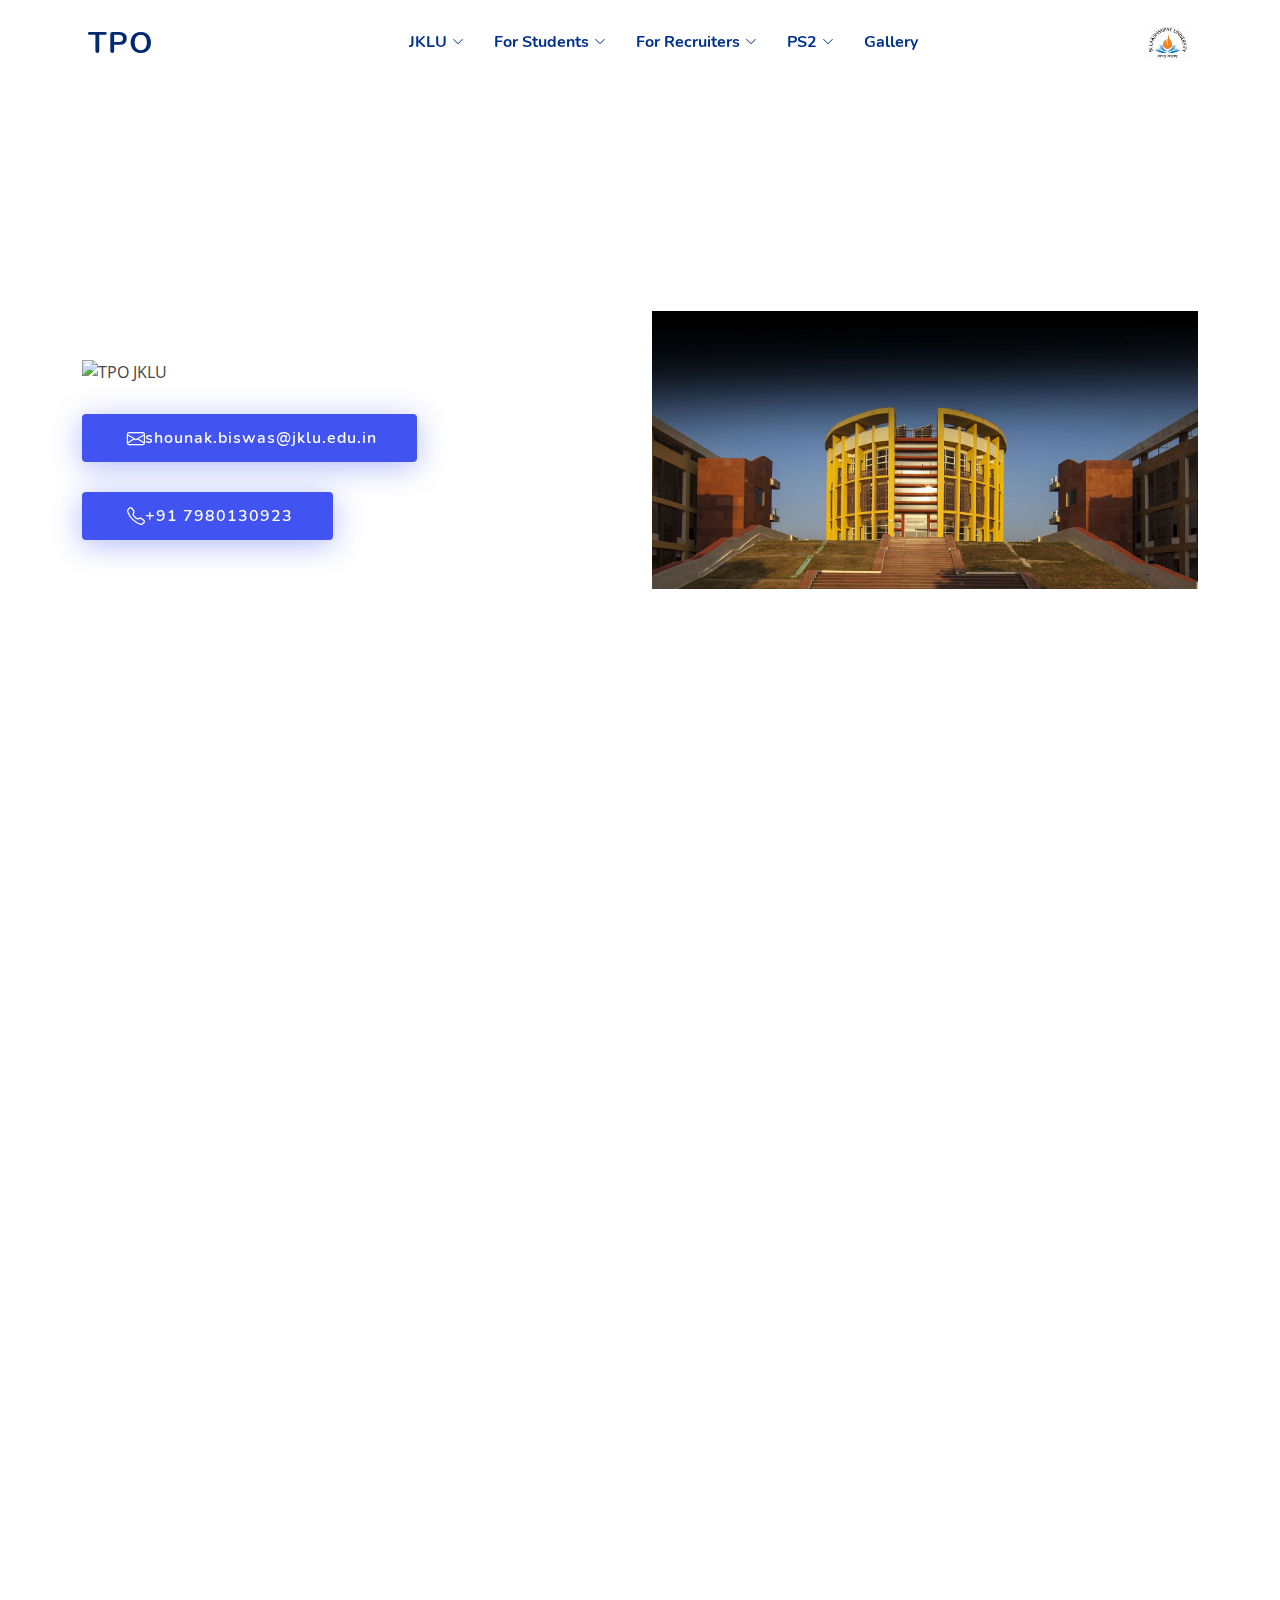
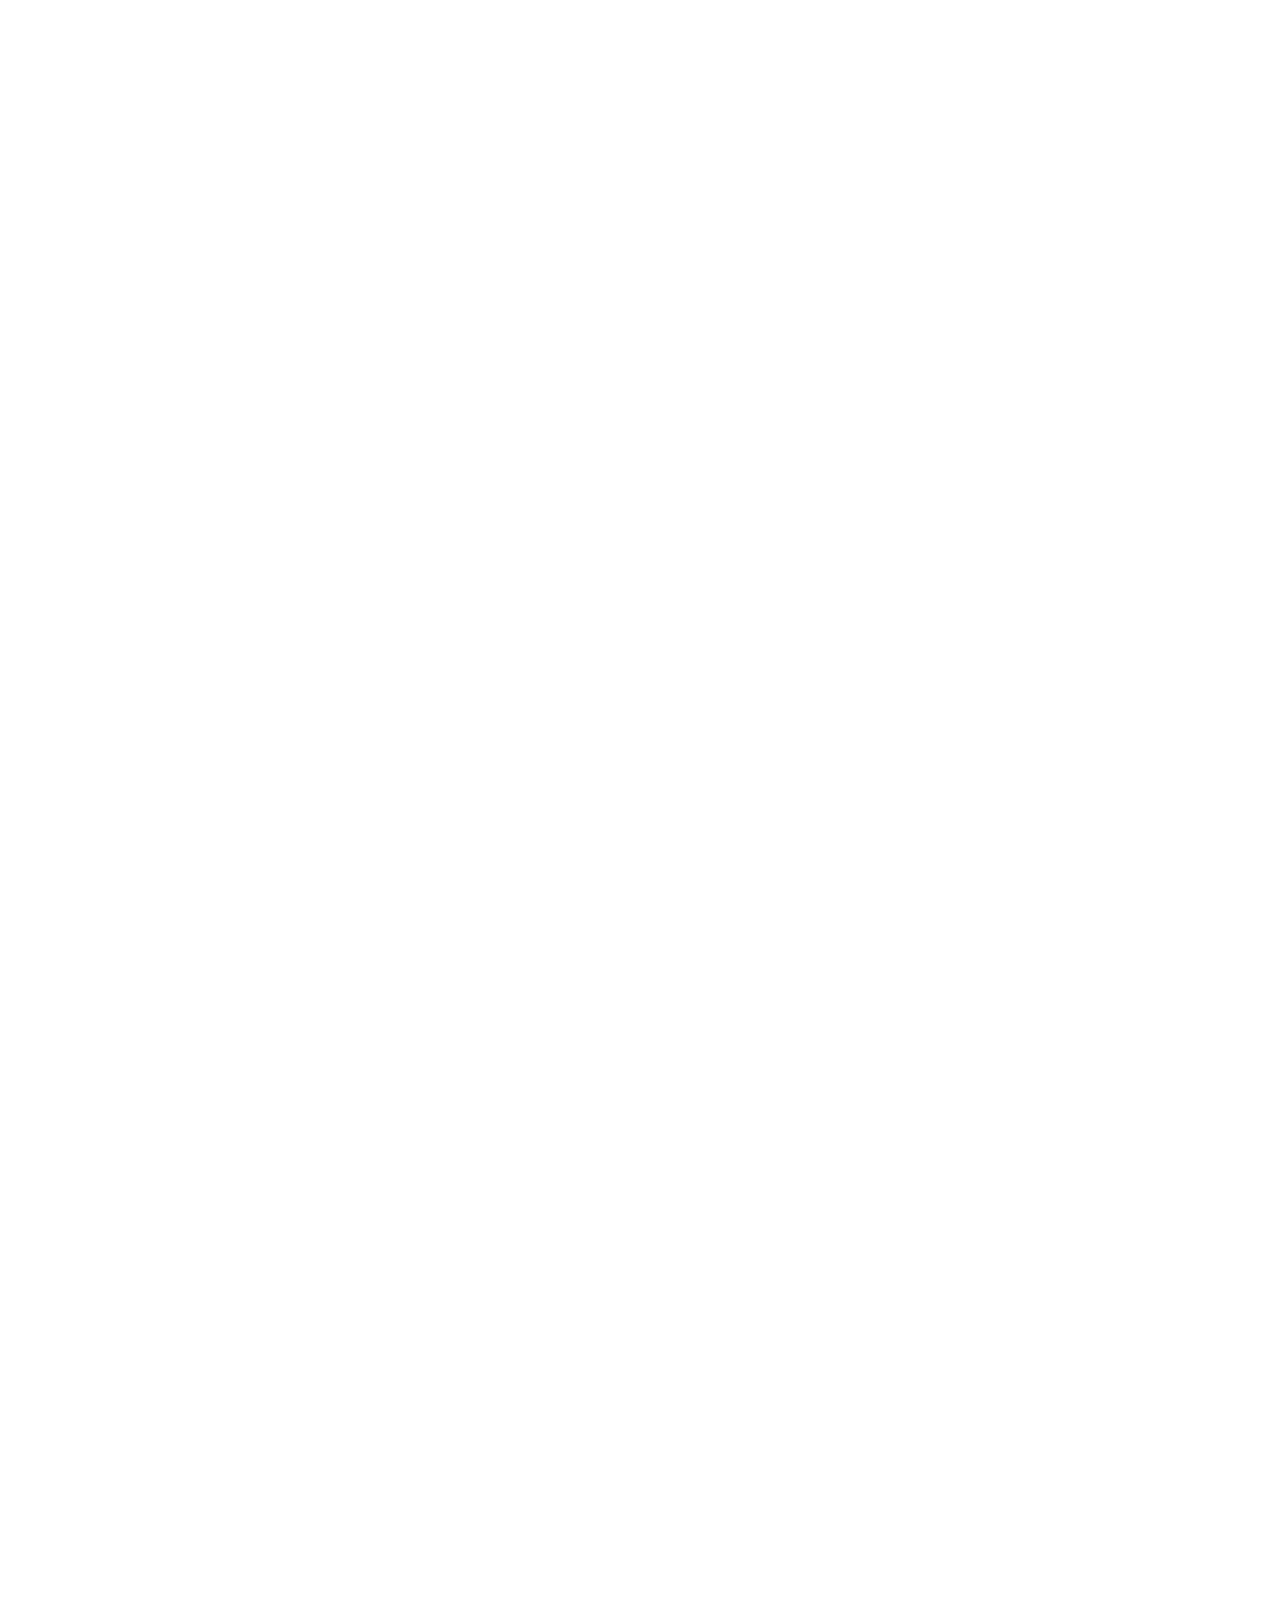
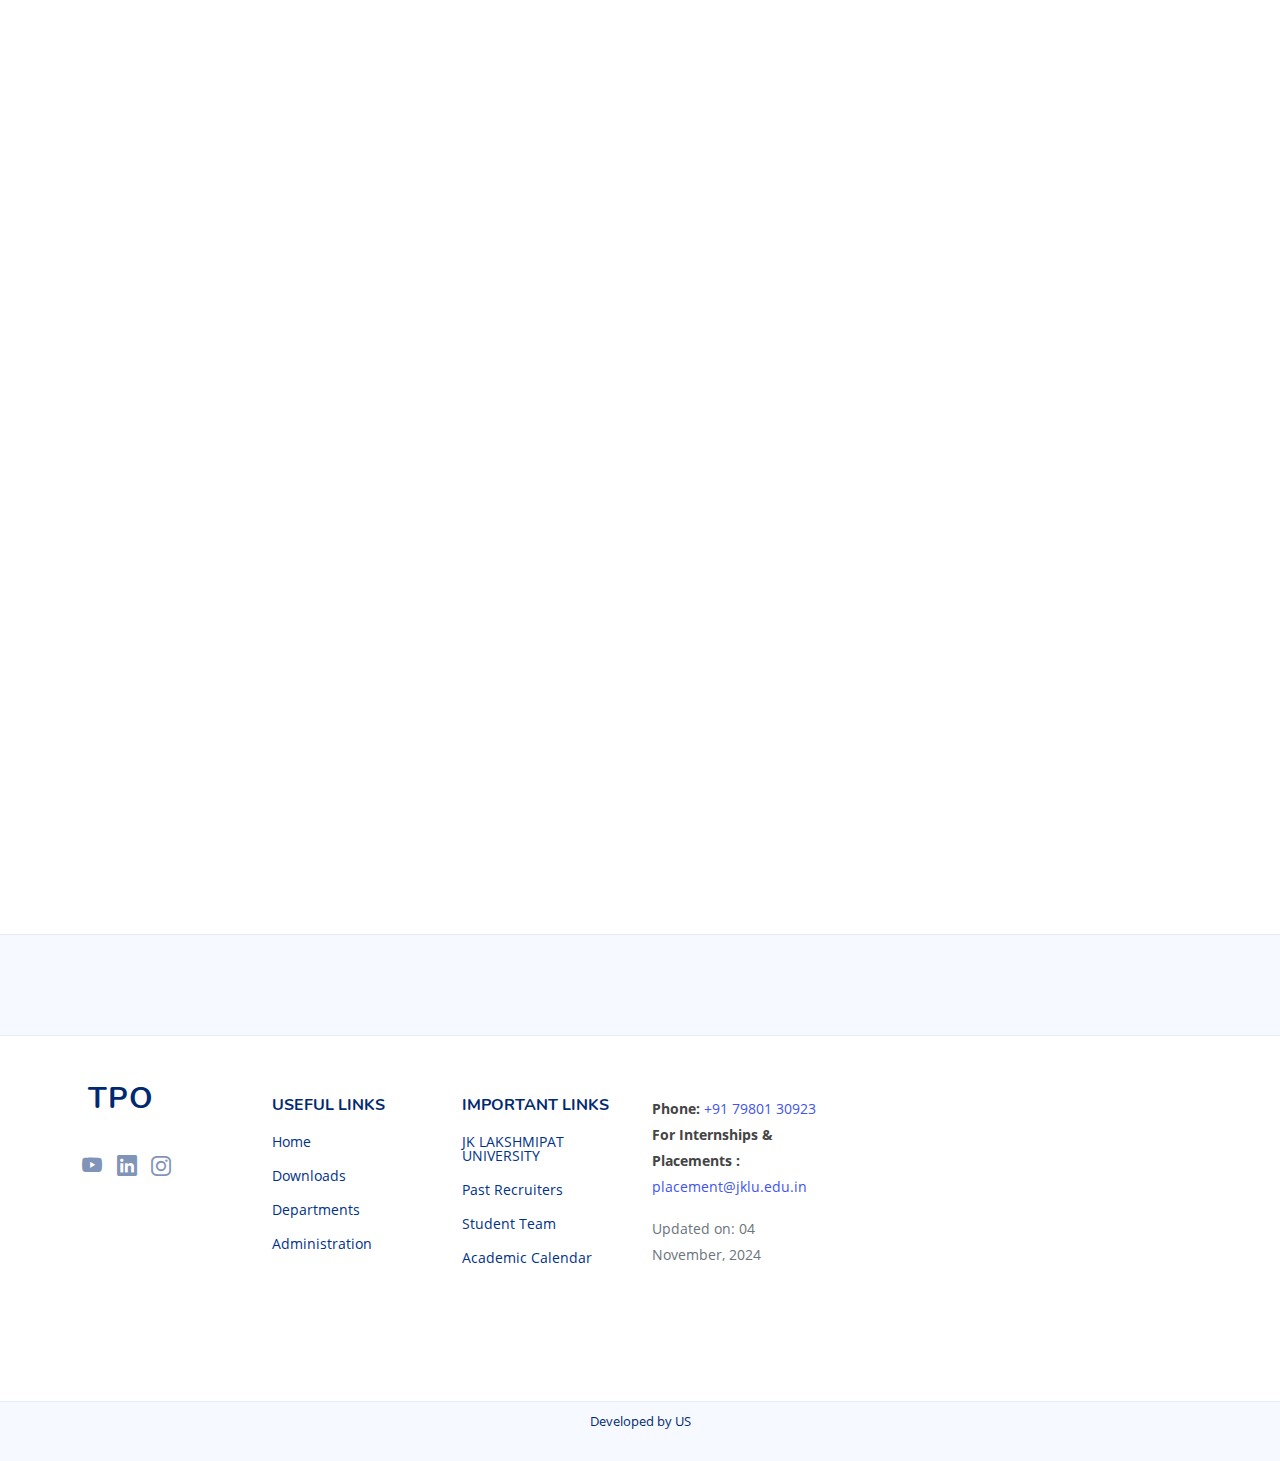
==== Index.html @ 1d0a066d "surya is cadding the main homepage files" ====
<!DOCTYPE html><html lang="en"><head>
  <!-- ======= Header ======= -->
  <meta charset="utf-8">
<meta content="width=device-width, initial-scale=1.0" name="viewport">

<title>TPO-JKLU</title>
<meta name="description" content="JKLU">
<meta name="keywords" content="JKLU">
<meta name="og:title" property="og:title" content="TPO-JKLU">
<meta name="robots" content="index, TPO">

<!-- Favicons -->
<link rel="icon" type="image/x-icon" href="favicon.ico">
<link rel="apple-touch-icon" type="image/x-icon" href="images/apple-touch-icon.png">

<!-- Google Fonts -->
<!-- same as : assets/css/font.css -->

<!-- Vendor CSS Files -->
<link href="css/bootstrap.min.css" rel="stylesheet">
<link href="css/bootstrap-icons.css" rel="stylesheet">
<link href="css/aos.css" rel="stylesheet">
<link href="css/remixicon.css" rel="stylesheet">
<link href="css/swiper-bundle.min.css" rel="stylesheet">
<link href="css/glightbox.min.css" rel="stylesheet">

<!-- Template Main CSS File -->
<link href="css/style.css" rel="stylesheet">
<link href="css/font.css" rel="stylesheet">  <!-- End Header -->
</head>

<body data-bs-spy="scroll" data-bs-target="#navbar" data-bs-offset="100">

  <!-- ======= Header ======= -->
  <!-- ======= Header ======= -->
<header id="header" class="header fixed-top">
  <div class="container-fluid container-xl d-flex align-items-center justify-content-between">
    <a href="index.php" class="logo d-flex align-items-center">
      <img src="images/emb_color.png" alt="">
      <span>TPO</span>
    </a>

    <nav id="navbar" class="navbar">
      <ul>
        <li class="dropdown">
          <a href="#"><span>JKLU</span> <i class="bi bi-chevron-down"></i></a>
          <ul>
            <li><a href="https://jklu.edu.in/about/">About JKLU</a></li>
            <li><a href="#">Student &amp; Academics</a></li>
            <li><a href="#">Industry Collaborations</a></li>
            <li><a href="#">Semester Exchange Programmes</a></li>
          </ul>
        </li>

        <li class="dropdown">
          <a href="#"><span>For Students</span> <i class="bi bi-chevron-down"></i></a>
          <ul>
            <li>
              <!--to be change -->
              <a href="#">Student Login</a>  
            </li>
            <li>
              <a href="https://apps.powerapps.com/play/6073214b-5697-424c-85fe-4f716449e970?tenantId=624d5c4b-45c5-4122-8cd0-44f0f84e945d&amp;source=portal&amp;screenColor=rgba(0%2C%20176%2C%20240%2C%201">
                Alumni Search</a>
            </li>
            <li><a href="student.php?id=faq">F.A.Q.</a></li>
            <li><a href="student.php?id=alumni">Alumni</a></li>
          </ul>
        </li>

        <li class="dropdown">
          <a href="#"><span>For Recruiters</span> <i class="bi bi-chevron-down"></i></a>
          <ul>
            <li>
              <!-- to be change -->
              <a href="#">Recruiters Login</a>
            </li>
            <li><a href="recruiter.php?id=past">Past Recruiters</a></li>
            <li>
              <a href="recruiter.php?id=procedure">Recruiters Procedure</a>
            </li>
          </ul>
        </li>

        <!-- <li class="dropdown">
          <a href="#"><span>For Alumni</span> <i class="bi bi-chevron-down"></i></a>
          <ul>
            <li>
              <a href="#">Alumni Job Notice Board</a>
            </li>
            <li>
              <a href="#">#a>
            </li>
          </ul>
        </li>
 -->
        
        <li class="dropdown">
          <a href="#"><span>PS2</span> <i class="bi bi-chevron-down"></i></a>
          <ul>
            <!-- <li><a class="nav-link" href="#">TPO</a></li> -->
            <li><a href="index.php">About Us</a></li>
            <li>
              <a href="https://www.linkedin.com/school/jklujaipur/">Linkedin Page</a>
            </li>
            <li>
              <a href="https://www.youtube.com/@JKLUJaipur">Youtube Channel</a>
            </li>
            <li>
              <a href="https://www.instagram.com/jklu_jaipur/">Instagram Page</a>
            </li>
          </ul>
        </li>
        

        <!-- <li><a class="getstarted" href="downloads.php">Downloads</a></li> -->

        <li><a href="#">Gallery </a></li>
        
      </ul>
      <i class="bi bi-list mobile-nav-toggle"></i>
    </nav>
    <!-- .navbar -->
<!-- to be change -->
    <a href="#" class="logo d-flex align-items-center">
      <img src="images/jklu_logo.png" alt="">
    </a>
  </div>
</header>
<!-- End Header -->
  <!-- End Header -->

  <!-- ======= Hero Section ======= -->
  <section id="hero" class="hero d-flex align-items-center">
    <div class="container">
      <div class="row">
        <div class="col-lg-6 d-flex flex-column justify-content-center">
          <img src="images/full_color.png" alt="TPO JKLU" width="80%">
          <div data-aos="fade-up" data-aos-delay="400">
            <div class="text-center text-lg-start">
              <a href="mailto:placement@jklu.edu.in" class="btn-get-started scrollto d-inline-flex align-items-center justify-content-center align-self-center">
                <i class="bi bi-envelope"></i>
                <span>shounak.biswas@jklu.edu.in</span>
              </a>
              <a href="tel:+911126591731" class="btn-get-started scrollto d-inline-flex align-items-center justify-content-center align-self-center">
                <i class="bi bi-telephone"></i>
                <span>+91 7980130923</span>
              </a>
            </div>
          </div>
        </div>
        <div class="col-lg-6 hero-img" data-aos="zoom-out" data-aos-delay="200">
          <img src="images/hero-img.jpg" class="img-fluid" alt="TPO JKLU" width="100%">
        </div>
      </div>
    </div>
  </section><!-- End Hero -->

  <main id="main">

    <!-- ======= About Section ======= -->
    <section id="about" class="about">
      <div class="container" data-aos="fade-up">
        <div class="row gx-0">
          <div class="col-lg-6 d-flex flex-column justify-content-center" data-aos="fade-up" data-aos-delay="200">
            <div class="content">
              <h3>Who We Are</h3>
              <h2>Office of Career services</h2>
              <p style="text-align: justify;">
                We at JKLU take pride in our students and their endeavours. Every year, our career guidance and placement department assists them in exploring new and exciting career options to make informed choices. The department organises industry visits and numerous on-campus symposia for the outgoing students of our three institutes of Engineering, Management, and Design that create opportunities for them to interact with prospective recruiters and allow them to make inroads into unexplored sectors and fields. 
              </p>

              <!-- <div class="text-center text-lg-start">
                <a href="#" class="btn-read-more d-inline-flex align-items-center justify-content-center align-self-center">
                  <span>Read More</span>
                  <i class="bi bi-arrow-right"></i>
                </a>
              </div> -->

            </div>
          </div>
          <div class="col-lg-6 d-flex align-items-center" data-aos="zoom-out" data-aos-delay="200">
            <img src="images/TPO1.png" class="img-fluid team-img" alt="TPO JKLU" width="100%">
          </div>
        </div>
      </div>
    </section><!-- End About Section -->

    <!-- ======= Services Section ======= -->
    <section id="iit"></section>
    <section id="services" class="services">
      <div class="container" data-aos="fade-up">
        <header class="section-header">
          <h2>JKLU</h2>
          <p>JKLU gives you an edge over the rest</p>
        </header>
        <div class="row gy-4">


          <div class="col-lg-3 col-md-6" data-aos="fade-up" data-aos-delay="200">
            <div class="service-box orange">
              <!-- <h3>Amongst the</h3> -->
              <a href="#" target="_blank" class="read-more">
                <img src="images/naac.jpeg" alt="TPO JKLU" width="150%">
              </a>
            </div>
          </div>

          <div class="col-lg-3 col-md-6" data-aos="fade-up" data-aos-delay="200">
            <div class="service-box orange">
              <!-- <h3>Amongst the</h3> -->
              <a href="#" target="_blank" class="read-more">
                <img src="images/ugc.jpeg" alt="TPO JKLU" width="150%">
              </a>
              <p>UGC Letter</p>
            </div>
          </div>

          <div class="col-lg-3 col-md-6" data-aos="fade-up" data-aos-delay="200">
            <div class="service-box orange">
              <!-- <h3>Amongst the</h3> -->
              <a href="#" target="_blank" class="read-more">
                <img src="images/dsir.jpeg" alt="JKLU" width="150%">
              </a>
              <p>DSIR Recognition</p>
            </div>
          </div>

          <div class="col-lg-3 col-md-6" data-aos="fade-up" data-aos-delay="200">
            <div class="service-box orange">
              <!-- <h3>Amongst the</h3> -->
              <a href="#" target="_blank" class="read-more">
                <img src="images/aiu.jpeg" alt="JKLU" width="150%">
              </a>
              <p>Provisional Membership, Association of Indian Universitites</p>
            </div>
          </div>

          <div class="col-lg-12 col-md-12" data-aos="fade-up" data-aos-delay="600">
            <div class="service-box purple">
              <p style="text-align: justify;">
                JKLU has been critically acclaimed across borders with its renowned alumni holding top national and international
                positions. It is now recognized as the No.1 Educational Institute of India**. The foundation stone of
                JKLU was laid in 1959 with the collaboration of UK Government and the Federation of British
                Industries in London. Getting its first admission in 1961 and being recognised as Institute of national
                importance in 1963, JKLU has witnessed unprecedented success across various fields, not limited to
                engineering - even though it is quite young as compared to some of the global universities.
              </p>
            </div>
          </div>
          <div class="col-lg-12 col-md-12" data-aos="fade-up" data-aos-delay="700">
            <div class="service-box pink">
              <p style="text-align: justify;">
                JKLU offers rigorous courses and vast exposure through multivariate extra- curricular and
                co-curricular activities. Besides, students are skilled with social skills along with technical
                expertise. In contemporary times, these students work in multi-faceted domains like on roles as
                scientists, designers, technologists, business managers, entrepreneurs, etc. Also, several
                alumni has transcended from their original disciplines to another fields of administrative
                services, active politics, NGOs, etc. IITians are significantly contributing in nation building
                and to the technological expansion and industrial developments around the globe. The institution,
                in itself, is ranked amongst the best in the world.
              </p>
            </div>
          </div>
        </div>
      </div>
    </section><!-- End Services Section -->

    <!-- ======= Values Section ======= -->
    <section id="values" class="values">

      <div class="container" data-aos="fade-up">

        <header class="section-header">
          <h2>Our Values</h2>
          <p>Our Students, Departments and Research</p>
        </header>

        <div class="row">

          <div class="col-lg-4">
            <div class="box" data-aos="fade-up" data-aos-delay="200">
              <img src="images/values-1.png" class="img-fluid" alt="JKLU">
              <h3>Students</h3>
              <p>JKLU draws on a reserve of extraordinary talent</p>
              <h5><a href="#">Read More</a></h5>
            </div>
          </div>


          <div class="col-lg-4 mt-4 mt-lg-0">
            <div class="box" data-aos="fade-up" data-aos-delay="400">
              <img src="images/values-3.png" class="img-fluid" alt="TPO JKLU">
              <h3>Departments</h3>
              <p>JKLU is home to over 90+ disciplines and 30+ different departments.</p>
              <h5><a href="department.html">Read More</a></h5>
            </div>
          </div>

          <div class="col-lg-4 mt-4 mt-lg-0">
            <div class="box" data-aos="fade-up" data-aos-delay="600">
              <img src="images/values-2.png" class="img-fluid" alt="JKLU">
              <h3>Research</h3>
              <p>The Industrial R&amp;D Unit has been specifically set up to provide specialised administrative</p>
              <h5><a href="#">Read More</a></h5>
            </div>
          </div>

        </div>

      </div>

    </section><!-- End Values Section -->

    <!-- ======= Features Section ======= -->
    <section id="features" class="features">
      <div class="container" data-aos="fade-up">
        <!-- <header class="section-header">
          <h2>Features</h2>
          <p>Past Recruiters & Alumni</p>
        </header> -->
        <!-- Feature Icons -->
        <div class="row feature-icons" data-aos="fade-up">
          <h3>Past Recruiters &amp; Alumni</h3>
          <div class="row">
            <div class="col-xl-6 text-center" data-aos="fade-right" data-aos-delay="100">
              <img src="images/Big_data.jpg" class="img-fluid p-4" alt="JKLU">
            </div>
            <div class="col-xl-6 d-flex content">
              <div class="row align-self-center gy-4">
                <div class="col-md-12 icon-box" data-aos="fade-up" data-aos-delay="100">
                  <i class="ri-stack-line"></i>
                  <div>
                    <h4>Past Recruiters</h4>
                    <p style="text-align: justify;">
                      Recruiters from some of the best companies in India and in the world have trusted the
                      departments and students of JKLU to bring them to great heights.
                    </p>
                    <p style="text-align: right;">
                      <a href="recruiter.php?id=past" class="btn btn-outline-primary">Past Recruiters</a>
                    </p>
                  </div>
                </div>
                <div class="col-md-12 icon-box" data-aos="fade-up" data-aos-delay="300">
                  <i class="ri-magic-line"></i>
                  <div>
                    <h4>Alumni</h4>
                    <p style="text-align: justify;">
                      Alumnis of JKLU in particular have excelled and
                      acquired positions of eminence in every field imaginable-from Engineering to
                      Finance to Management to even the Arts. Significantly, they have also acted as
                      instruments of change wherever they have been. They have demonstrated social
                      responsibility and now, increasingly, a responsibility towards their nation and their alma mater.
                    </p>
                    <p style="text-align: right;">
                      <a href="student.php?id=alumni" class="btn btn-outline-primary">Our Alumni</a>
                    </p>
                  </div>
                </div>
              </div>
            </div>
          </div>
        </div>
        <!-- End Feature Icons -->
      </div>
    </section><!-- End Features Section -->

  </main><!-- End #main -->

  <!-- ======= Footer ======= -->
  <!-- ======= Footer ======= -->
<footer id="footer" class="footer">
  <div class="footer-newsletter"></div>

  <div class="footer-top">
    <div class="container">
      <div class="row gy-4">
        <div class="col-lg-2 col-md-12 footer-info">
          <a href="index.php" class="logo d-flex align-items-center">
            <img src="images/emb_color.png" alt="">
            <span>TPO</span>
          </a>
          <p>
            <br>
          </p>
          <div class="social-links mt-3">
            <a target="_blank" href="https://www.youtube.com/@JKLUJaipur" class="youtube"><i class="bi bi-youtube"></i></a>
            <a target="_blank" href="https://www.linkedin.com/school/jklujaipur/" class="linkedin"><i class="bi bi-linkedin"></i></a>
            <a target="_blank" href="https://www.instagram.com/jklu_jaipur/" class="instagram"><i class="bi bi-instagram"></i></a>
          </div>
        </div>

        <div class="col-lg-2 col-6 footer-links">
          <h4>Useful Links</h4>
          <ul>
            <li><a href="index.php">Home</a></li>
            <li><a href="downloads.php">Downloads</a></li>
            <li><a href="department.php">Departments</a></li>
            <li><a href="admin.php">Administration</a></li>
          </ul>
        </div>

        <div class="col-lg-2 col-6 footer-links">
          <h4>Important Links</h4>
          <ul>
            <li><a href="https://jklu.edu.in/">JK LAKSHMIPAT UNIVERSITY</a></li>
            <li><a href="recruiter.php?id=past">Past Recruiters</a></li>
            <li><a href="team.php">Student Team</a></li>
            <li>
              <a href="#">Academic Calendar</a>
            </li>
          </ul>
        </div>

        <div class="col-lg-2 col-md-12 footer-contact">
          <!-- <h4>
            <a class="btn btn-outline-primary" href="placement@jklu.edu.in"><b>Contact Us</b></a>
          </h4> -->
          <p>
            <strong>Phone:</strong>
            <a href="tel:+917980130923">+91 79801 30923</a><br>
            <strong>For Internships & Placements :</strong>
            <a href="mailto:placement@jklu.edu.in">placement@jklu.edu.in</a><br>
          </p>
          <p class="text-muted">Updated on: 04 November, 2024</p>
        </div>

        <div class="col-lg-2 col-md-12 footer-map">
          <iframe src="https://www.google.com/maps/embed?pb=!1m18!1m12!1m3!1d3560.117070008914!2d75.64722912457951!3d26.836228513374916!2m3!1f0!2f0!3f0!3m2!1i1024!2i768!4f13.1!3m3!1m2!1s0x396c4af4fe68f403%3A0x3bf05f95df22b8c4!2sJK%20Lakshmipat%20University!5e0!3m2!1sen!2sin!4v1695563431231!5m2!1sen!2sin  " style="border: 0; width: 240%; height: 270px; padding-left: 80px" allowfullscreen="" loading="lazy" referrerpolicy="no-referrer-when-downgrade"></iframe>
        </div>
      </div>
    </div>
  </div>

  <div class="container">
    <!-- <div class="copyright">
      © Copyright <strong><span>Office of Career Services</span></strong>. All Rights Reserved
    </div> -->
    <div class="credits">
      Developed by US
      <!-- <a href="team.php#tech_team" target="" rel="noopener noreferrer"><b>TPO Technical Team</b></a> -->
    </div>
  </div>
</footer>
<!-- End Footer -->

<a href="#" class="back-to-top d-flex align-items-center justify-content-center">
  <i class="bi bi-arrow-up-short"></i>
</a>

<!-- Vendor JS Files -->
<script src="js/bootstrap.bundle.js"></script>
<script src="js/aos.js"></script>
<!-- <script src="assets/vendor/php-email-form/validate.js"></script> -->
<script src="js/swiper-bundle.min.js"></script>
<script src="js/purecounter.js"></script>
<script src="js/isotope.pkgd.min.js"></script>
<script src="js/glightbox.min.js"></script>

<!-- Template Main JS File -->
<script src="js/main.js"></script>
  <!-- End Footer -->



</body></html>
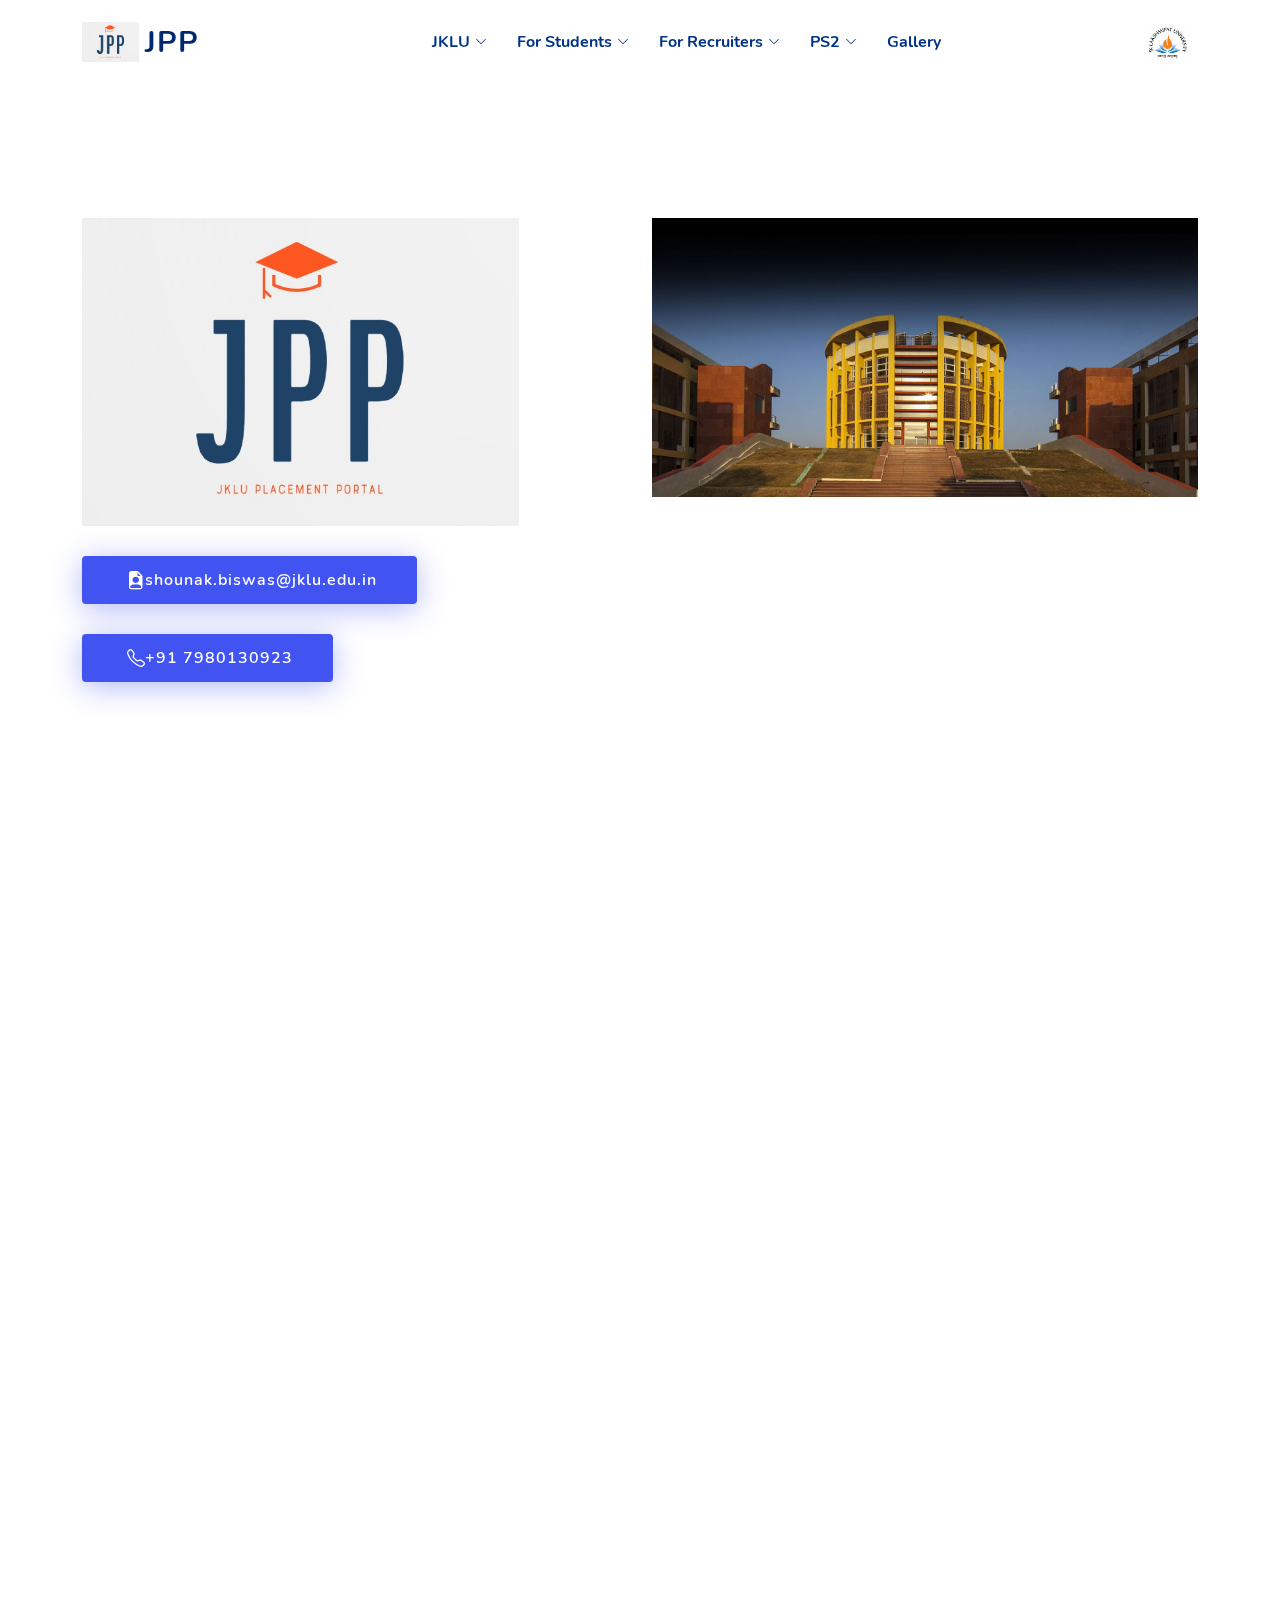
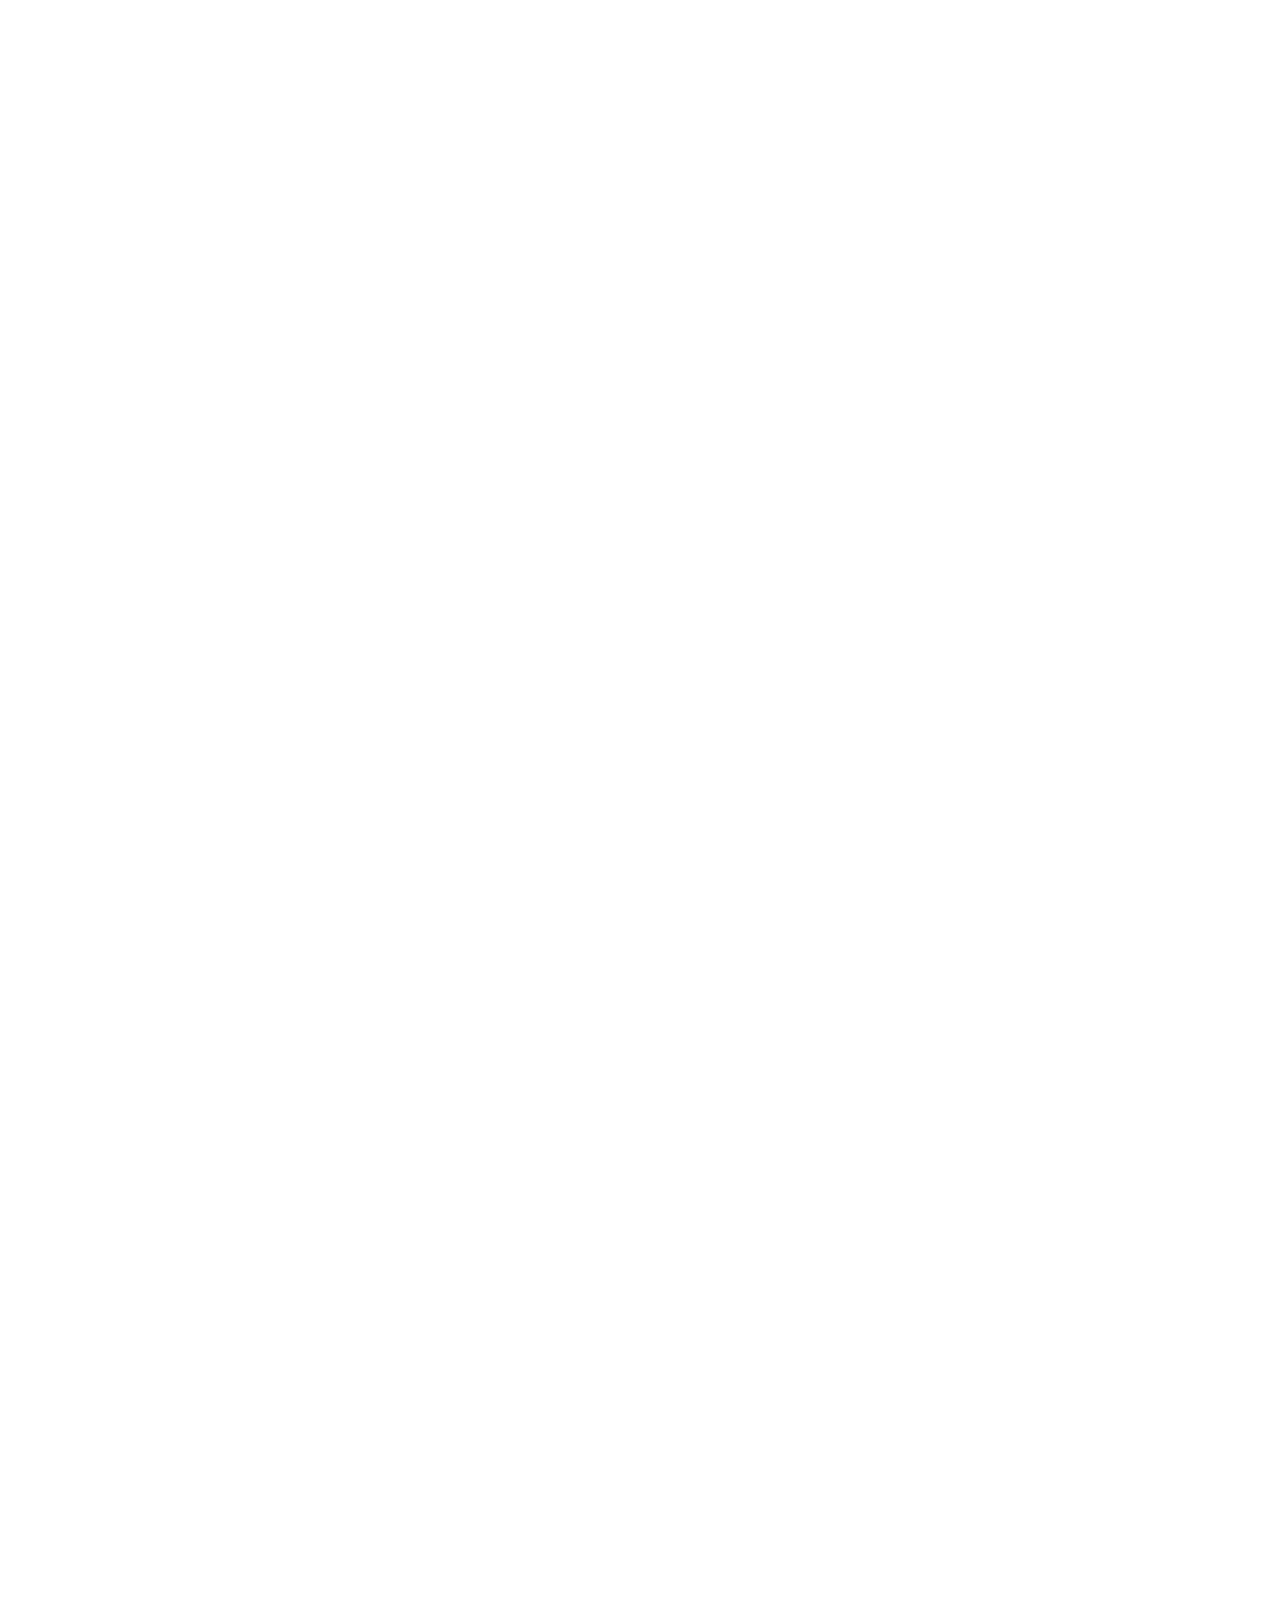
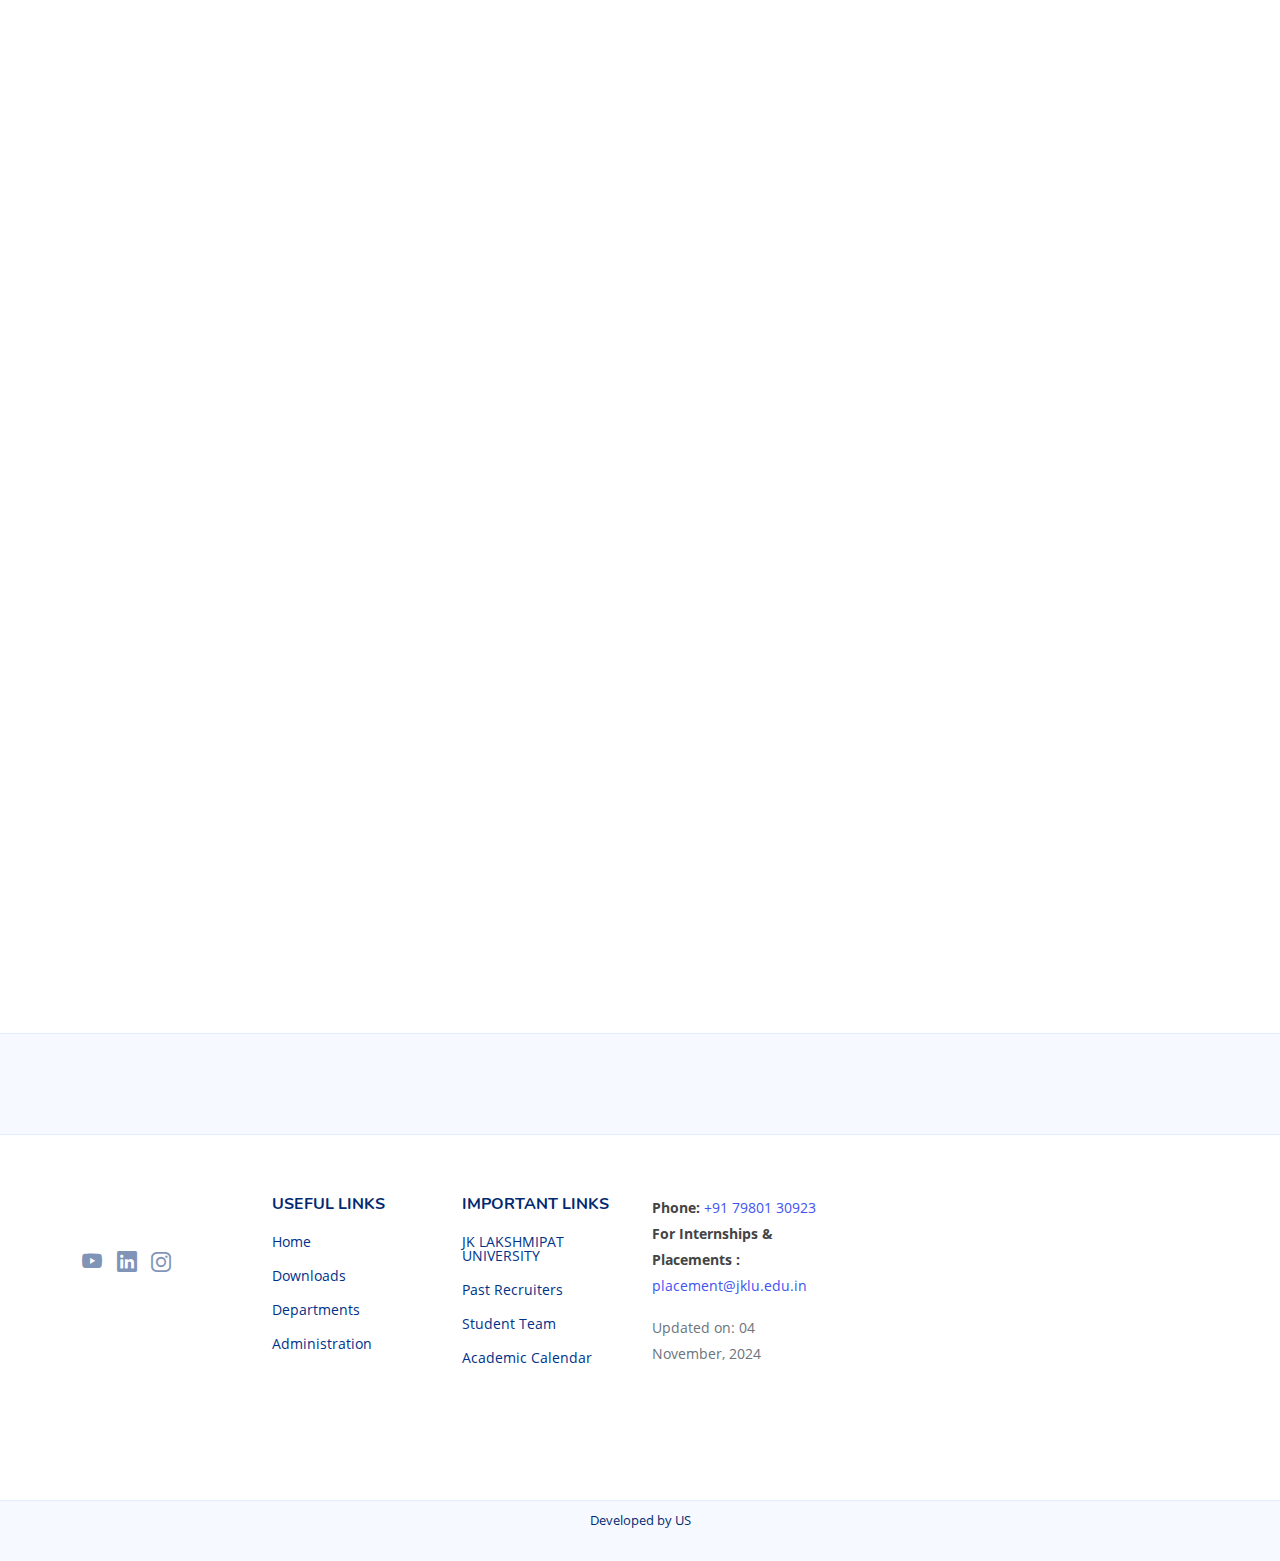
==== commit 6bbf42ee: "surya_fointendflsjhg" ====
--- a/Index.html
+++ b/Index.html
@@ -3,14 +3,14 @@
   <meta charset="utf-8">
 <meta content="width=device-width, initial-scale=1.0" name="viewport">
 
-<title>TPO-JKLU</title>
+<title>JPP</title>
 <meta name="description" content="JKLU">
 <meta name="keywords" content="JKLU">
-<meta name="og:title" property="og:title" content="TPO-JKLU">
-<meta name="robots" content="index, TPO">
+<meta name="og:title" property="og:title" content="JPP">
+<meta name="robots" content="index, TPPPO">
 
 <!-- Favicons -->
-<link rel="icon" type="image/x-icon" href="favicon.ico">
+<link rel="icon" type="image/x-icon" href="images/jpplogo.jpeg">
 <link rel="apple-touch-icon" type="image/x-icon" href="images/apple-touch-icon.png">
 
 <!-- Google Fonts -->
@@ -36,8 +36,8 @@
 <header id="header" class="header fixed-top">
   <div class="container-fluid container-xl d-flex align-items-center justify-content-between">
     <a href="index.php" class="logo d-flex align-items-center">
-      <img src="images/emb_color.png" alt="">
-      <span>TPO</span>
+      <img src="images/jpplogo.jpeg" alt="">
+      <span>JPP</span>
     </a>
 
     <nav id="navbar" class="navbar">
@@ -75,7 +75,7 @@
               <!-- to be change -->
               <a href="#">Recruiters Login</a>
             </li>
-            <li><a href="recruiter.php?id=past">Past Recruiters</a></li>
+            <li><a href="past_rec.html">Past Recruiters</a></li>
             <li>
               <a href="recruiter.php?id=procedure">Recruiters Procedure</a>
             </li>
@@ -98,7 +98,7 @@
         <li class="dropdown">
           <a href="#"><span>PS2</span> <i class="bi bi-chevron-down"></i></a>
           <ul>
-            <!-- <li><a class="nav-link" href="#">TPO</a></li> -->
+            <!-- <li><a class="nav-link" href="#">JPP</a></li> -->
             <li><a href="index.php">About Us</a></li>
             <li>
               <a href="https://www.linkedin.com/school/jklujaipur/">Linkedin Page</a>
@@ -115,7 +115,7 @@
 
         <!-- <li><a class="getstarted" href="downloads.php">Downloads</a></li> -->
 
-        <li><a href="#">Gallery </a></li>
+        <li><a href="#">Gallery</a></li>
         
       </ul>
       <i class="bi bi-list mobile-nav-toggle"></i>
@@ -135,14 +135,24 @@
     <div class="container">
       <div class="row">
         <div class="col-lg-6 d-flex flex-column justify-content-center">
-          <img src="images/full_color.png" alt="TPO JKLU" width="80%">
+          <!-- image bacckground ko change  -->
+          <img src="images/jpplogo.jpeg" alt="JPP" width="80%">
           <div data-aos="fade-up" data-aos-delay="400">
             <div class="text-center text-lg-start">
-              <a href="mailto:placement@jklu.edu.in" class="btn-get-started scrollto d-inline-flex align-items-center justify-content-center align-self-center">
-                <i class="bi bi-envelope"></i>
+              <a href="mailto:shounak.biswas@jklu.edu.in" class="btn-get-started scrollto d-inline-flex align-items-center justify-content-center align-self-center">
+                <i class="bi bi-file-earmark-person-fill"></i>
                 <span>shounak.biswas@jklu.edu.in</span>
-              </a>
-              <a href="tel:+911126591731" class="btn-get-started scrollto d-inline-flex align-items-center justify-content-center align-self-center">
+                
+            
+              </a>
+              
+                
+                
+              <!-- tab space -->
+
+                
+              </a>
+              <a href="tel:+911126591731" class = "btn-get-started scrollto d-inline-flex align-items-center justify-content-center align-self-center">
                 <i class="bi bi-telephone"></i>
                 <span>+91 7980130923</span>
               </a>
@@ -150,7 +160,7 @@
           </div>
         </div>
         <div class="col-lg-6 hero-img" data-aos="zoom-out" data-aos-delay="200">
-          <img src="images/hero-img.jpg" class="img-fluid" alt="TPO JKLU" width="100%">
+          <img src="images/hero-img.jpg" class="img-fluid" altJPPLU" width="100%">
         </div>
       </div>
     </div>
@@ -180,14 +190,14 @@
             </div>
           </div>
           <div class="col-lg-6 d-flex align-items-center" data-aos="zoom-out" data-aos-delay="200">
-            <img src="images/TPO1.png" class="img-fluid team-img" alt="TPO JKLU" width="100%">
+            <img src="images/jpplogo.jpeg" class="img-fluid team-img" altJPPLU" width="100%">
           </div>
         </div>
       </div>
     </section><!-- End About Section -->
 
     <!-- ======= Services Section ======= -->
-    <section id="iit"></section>
+    <section id="jklu-ki"></section>
     <section id="services" class="services">
       <div class="container" data-aos="fade-up">
         <header class="section-header">
@@ -201,7 +211,7 @@
             <div class="service-box orange">
               <!-- <h3>Amongst the</h3> -->
               <a href="#" target="_blank" class="read-more">
-                <img src="images/naac.jpeg" alt="TPO JKLU" width="150%">
+                <img src="images/naac.jpeg" altJPPLU" width="150%">
               </a>
             </div>
           </div>
@@ -210,7 +220,7 @@
             <div class="service-box orange">
               <!-- <h3>Amongst the</h3> -->
               <a href="#" target="_blank" class="read-more">
-                <img src="images/ugc.jpeg" alt="TPO JKLU" width="150%">
+                <img src="images/ugc.jpeg" alt="" width="150%">
               </a>
               <p>UGC Letter</p>
             </div>
@@ -256,7 +266,7 @@
                 expertise. In contemporary times, these students work in multi-faceted domains like on roles as
                 scientists, designers, technologists, business managers, entrepreneurs, etc. Also, several
                 alumni has transcended from their original disciplines to another fields of administrative
-                services, active politics, NGOs, etc. IITians are significantly contributing in nation building
+                services, active politics, NGOs, etc. JKLUites are significantly contributing in nation building
                 and to the technological expansion and industrial developments around the globe. The institution,
                 in itself, is ranked amongst the best in the world.
               </p>
@@ -290,7 +300,7 @@
 
           <div class="col-lg-4 mt-4 mt-lg-0">
             <div class="box" data-aos="fade-up" data-aos-delay="400">
-              <img src="images/values-3.png" class="img-fluid" alt="TPO JKLU">
+              <img src="images/values-3.png" class="img-fluid" altJPPLU">
               <h3>Departments</h3>
               <p>JKLU is home to over 90+ disciplines and 30+ different departments.</p>
               <h5><a href="department.html">Read More</a></h5>
@@ -324,7 +334,7 @@
           <h3>Past Recruiters &amp; Alumni</h3>
           <div class="row">
             <div class="col-xl-6 text-center" data-aos="fade-right" data-aos-delay="100">
-              <img src="images/Big_data.jpg" class="img-fluid p-4" alt="JKLU">
+              <img src="images/imgtpc.jpeg" class="img-fluid p-4" alt="JKLU">
             </div>
             <div class="col-xl-6 d-flex content">
               <div class="row align-self-center gy-4">
@@ -337,7 +347,7 @@
                       departments and students of JKLU to bring them to great heights.
                     </p>
                     <p style="text-align: right;">
-                      <a href="recruiter.php?id=past" class="btn btn-outline-primary">Past Recruiters</a>
+                      <a href="past_rec.html" class="btn btn-outline-primary">Past Recruiters</a>
                     </p>
                   </div>
                 </div>
@@ -378,7 +388,7 @@
         <div class="col-lg-2 col-md-12 footer-info">
           <a href="index.php" class="logo d-flex align-items-center">
             <img src="images/emb_color.png" alt="">
-            <span>TPO</span>
+            <spaJPPPO</span>
           </a>
           <p>
             <br>
@@ -404,7 +414,7 @@
           <h4>Important Links</h4>
           <ul>
             <li><a href="https://jklu.edu.in/">JK LAKSHMIPAT UNIVERSITY</a></li>
-            <li><a href="recruiter.php?id=past">Past Recruiters</a></li>
+            <li><a href="past_rec.html">Past Recruiters</a></li>
             <li><a href="team.php">Student Team</a></li>
             <li>
               <a href="#">Academic Calendar</a>
@@ -426,9 +436,9 @@
         </div>
 
         <div class="col-lg-2 col-md-12 footer-map">
-          <iframe src="https://www.google.com/maps/embed?pb=!1m18!1m12!1m3!1d3560.117070008914!2d75.64722912457951!3d26.836228513374916!2m3!1f0!2f0!3f0!3m2!1i1024!2i768!4f13.1!3m3!1m2!1s0x396c4af4fe68f403%3A0x3bf05f95df22b8c4!2sJK%20Lakshmipat%20University!5e0!3m2!1sen!2sin!4v1695563431231!5m2!1sen!2sin  " style="border: 0; width: 240%; height: 270px; padding-left: 80px" allowfullscreen="" loading="lazy" referrerpolicy="no-referrer-when-downgrade"></iframe>
-        </div>
-      </div>
+          <iframe src="https://www.google.com/maps/embed?pb=!1m18!1m12!1m3!1d3560.117070008914!2d75.64722912457951!3d26.836228513374916!2m3!1f0!2f0!3f0!3m2!1i1024!2i768!4f13.1!3m3!1m2!1s0x396c4af4fe68f403%3A0x3bf05f95df22b8c4!2sJK%20Lakshmipat%20University!5e0!3m2!1sen!2sin!4v1695563431231!5m2!1sen!2sin  " style="border: 0; width: 240%; height: 270px; padding-left:40px; padding-right:40px " allowfullscreen="" loading="lazy" referrerpolicy="no-referrer-when-downgrade"></iframe>
+        </div>
+      </div> 
     </div>
   </div>
 
@@ -460,7 +470,4 @@
 <!-- Template Main JS File -->
 <script src="js/main.js"></script>
   <!-- End Footer -->
-
-
-
 </body></html>